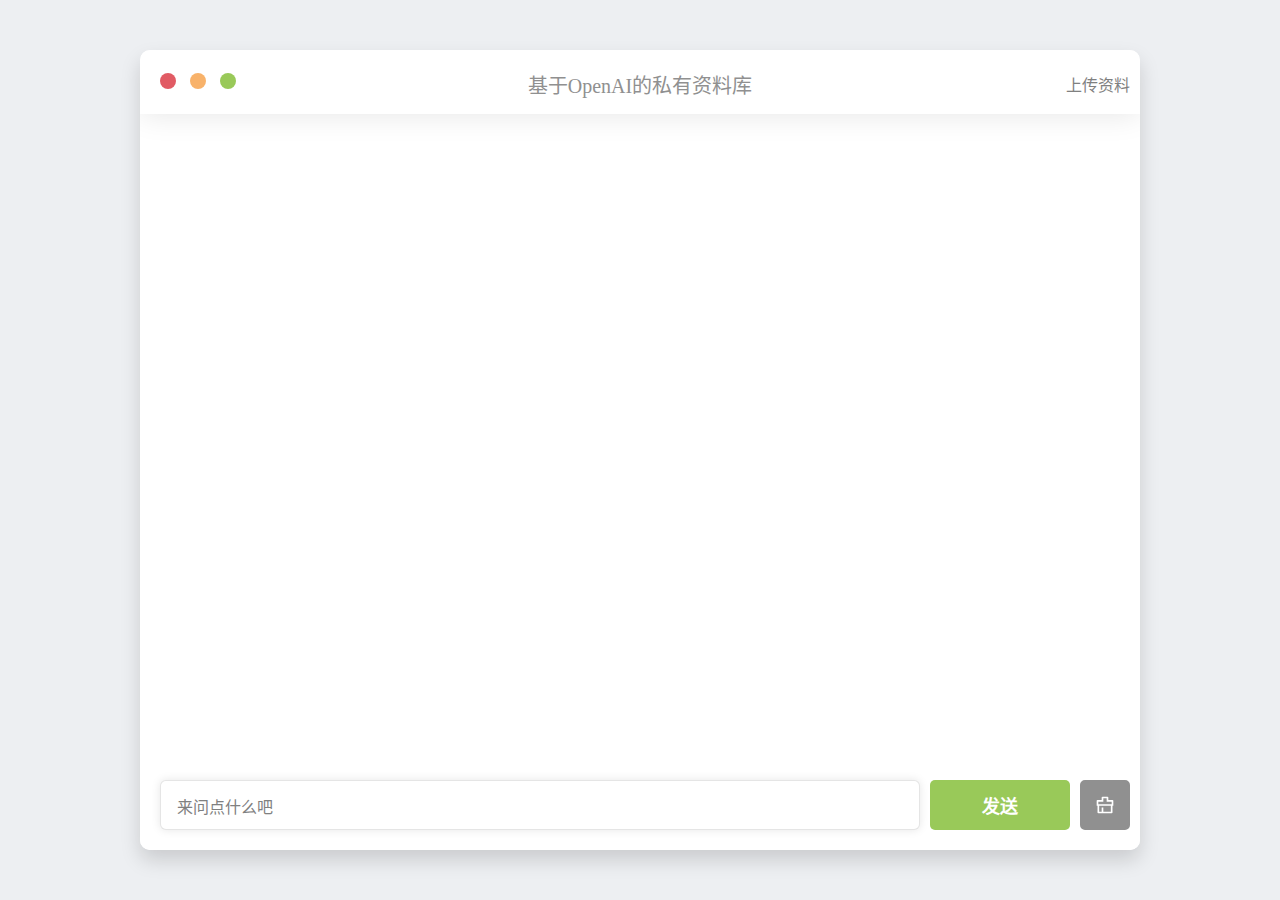
==== templates/index.html @ 86a2e0ac "update server.py" ====
<!DOCTYPE html>
<html lang="zh-CN">

<meta name="viewport" content="width=device-width,initial-scale=1" />
<meta name="description" content="基于OpenAI的私有资料库" />

<head>
    <meta charset="UTF-8">
    <title>ChatGPT</title>
    <style>
        * {
            box-sizing: border-box;
        }

        body {
            background-color: #edeff2;
        }

        .chat_window {
            position: absolute;
            width: calc(100% - 20px);
            max-width: 1000px;
            height: 800px;
            border-radius: 10px;
            background-color: #fff;
            left: 50%;
            top: 50%;
            transform: translateX(-50%) translateY(-50%);
            box-shadow: 0 10px 20px rgba(0, 0, 0, 0.15);
            overflow: hidden;
        }

        .top_menu {
            background-color: #fff;
            width: 100%;
            padding: 20px 0 15px;
            box-shadow: 0 1px 30px rgba(0, 0, 0, 0.1);
        }

        .top_menu .buttons {
            margin: 3px 0 0 20px;
            position: absolute;
        }

        .top_menu .buttons .button {
            width: 16px;
            height: 16px;
            border-radius: 50%;
            display: inline-block;
            margin-right: 10px;
            position: relative;
        }

        .top_menu .buttons .button.close {
            background-color: #e15b64;
        }

        .top_menu .buttons .button.minimize {
            background-color: #f8b26a;
        }

        .top_menu .buttons .button.maximize {
            background-color: #99c959;
        }

        .top_menu .title {
            text-align: center;
            color: #909090;
            font-size: 20px;
        }

        .messages {
            position: relative;
            list-style: none;
            padding: 0;
            margin: 0;
            height: 647px;
            overflow-x: hidden;
            overflow-y: auto;
        }

        .messages::-webkit-scrollbar {
            width: 10px;
            height: 10px;
        }

        .messages::-webkit-scrollbar-track {
            background-clip: padding-box;
            background: transparent;
            border: solid transparent;
            border-width: 1px;
        }

        .messages::-webkit-scrollbar-corner {
            background-color: transparent;
        }

        .messages::-webkit-scrollbar-thumb {
            background-color: rgba(0, 0, 0, 0.1);
            background-clip: padding-box;
            border: solid transparent;
            border-radius: 10px;
        }

        .messages::-webkit-scrollbar-thumb:hover {
            background-color: rgba(0, 0, 0, 0.4);
        }

        .messages .message {
            clear: both;
            overflow: hidden;
            margin-bottom: 20px;
            transition: all 0.5s linear;
            opacity: 0;
        }

        .messages .message.left .avatar {
            background-color: #f5886e;
            float: left;
        }

        .messages .message.left .text_wrapper {
            background-color: #ffe6cb;
            margin-left: 20px;
        }

        .messages .message.left .text_wrapper::after,
        .messages .message.left .text_wrapper::before {
            right: 100%;
            border-right-color: #ffe6cb;
        }

        .messages .message.left .text {
            color: #c48843;
        }

        .messages .message.right .avatar {
            background-color: #fdbf68;
            float: right;
        }

        .messages .message.right .text_wrapper {
            background-color: #c7eafc;
            margin-right: 20px;
            float: right;
        }

        .messages .message.right .text_wrapper::after,
        .messages .message.right .text_wrapper::before {
            left: 100%;
            border-left-color: #c7eafc;
        }

        .messages .message.right .text {
            color: #45829b;
        }

        .messages .message.appeared {
            opacity: 1;
        }

        .messages .message .avatar {
            width: 60px;
            height: 60px;
            border-radius: 50%;
            display: inline-block;
        }

        .messages .message .text_wrapper {
            display: inline-block;
            padding: 20px;
            border-radius: 6px;
            width: calc(100% - 85px);
            min-width: 100px;
            position: relative;
        }

        .messages .message .text_wrapper::after,
        .messages .message .text_wrapper:before {
            top: 18px;
            border: solid transparent;
            content: " ";
            height: 0;
            width: 0;
            position: absolute;
            pointer-events: none;
        }

        .messages .message .text_wrapper::after {
            border-width: 13px;
            margin-top: 0px;
        }

        .messages .message .text_wrapper::before {
            border-width: 15px;
            margin-top: -2px;
        }

        .messages {
            font-size: 16px;
            color: #343541;
        }

        #chatlog>div {
            padding-top: 25px;
            padding-left: 25px;
            padding-right: 25px;
        }

        #chatlog .response {
            background: #f7f7f8;
        }

        #chatlog .response>pre {
            overflow-x: auto;
            padding: 10px;
            position: relative;
            background: rgba(180, 180, 180, 0.1);
        }

        .m-mdic-copy-wrapper {
            position: absolute;
            top: 5px;
            right: 16px;
        }

        .m-mdic-copy-wrapper span.u-mdic-copy-code_lang {
            position: absolute;
            top: 3px;
            right: calc(100% + 4px);
            font-family: system-ui;
            font-size: 12px;
            line-height: 18px;
            color: #555;
            opacity: 0.3;
        }

        .m-mdic-copy-wrapper div.u-mdic-copy-notify {
            position: absolute;
            top: 0;
            right: 0;
            padding: 3px 6px;
            border: 0;
            border-radius: 3px;
            background: none;
            font-family: system-ui;
            font-size: 12px;
            line-height: 18px;
            color: #555;
            opacity: 0.3;
            outline: none;
            opacity: 1;
            right: 100%;
            padding-right: 4px;
        }

        .m-mdic-copy-wrapper button.u-mdic-copy-btn {
            position: relative;
            top: 0;
            right: 0;
            padding: 3px 6px;
            border: 0;
            border-radius: 3px;
            background: none;
            font-family: system-ui;
            font-size: 12px;
            line-height: 18px;
            color: #555;
            opacity: 0.3;
            outline: none;
            cursor: pointer;
            transition: opacity 0.2s;
        }

        .m-mdic-copy-wrapper button.u-mdic-copy-btn:hover {
            opacity: 1;
        }

        #chatlog .response>pre::-webkit-scrollbar {
            width: 10px;
            height: 10px;
        }

        #chatlog .response>pre::-webkit-scrollbar-track {
            background-clip: padding-box;
            background: transparent;
            border: solid transparent;
            border-width: 1px;
        }

        #chatlog .response>pre::-webkit-scrollbar-corner {
            background-color: transparent;
        }

        #chatlog .response>pre::-webkit-scrollbar-thumb {
            background-color: rgba(0, 0, 0, 0.1);
            background-clip: padding-box;
            border: solid transparent;
            border-radius: 10px;
        }

        #chatlog .response>pre::-webkit-scrollbar-thumb:hover {
            background-color: rgba(0, 0, 0, 0.4);
        }

        .bottom_wrapper {
            position: relative;
            width: 100%;
            background-color: #fff;
            padding: 20px 20px;
            position: absolute;
            bottom: 0;
        }

        .bottom_wrapper .message_input_wrapper {
            display: flex;
            border: none;
            width: calc(100% - 200px);
            position: relative;
            text-align: left;
        }

        .bottom_wrapper .message_input_wrapper .message_input_text {
            border-radius: 6px;
            border: 1px solid #d9d9e3;
            border-color: rgba(0, 0, 0, .1);
            box-shadow: rgba(0, 0, 0, 0) 0px 0px 0px 0px, rgba(0, 0, 0, 0) 0px 0px 0px 0px, rgba(0, 0, 0, 0.1) 0px 0px 10px 0px;
            font-family: -apple-system, BlinkMacSystemFont, "Segoe UI", "Noto Sans", Helvetica, Arial, sans-serif, "Apple Color Emoji", "Segoe UI Emoji" !important;
            outline: none;
            resize: none;
            box-sizing: border-box;
            height: 50px;
            font-size: 16px;
            overflow-y: hidden;
            max-height: 200px;
            padding: 13px 0 16px 16px;
            width: 100%;
        }

        .bottom_wrapper .message_input_wrapper .message_input_text::placeholder {
            color: gray;
        }

        .bottom_wrapper .send_message {
            font-family: -apple-system, BlinkMacSystemFont, "Segoe UI", "Noto Sans", Helvetica, Arial, sans-serif, "Apple Color Emoji", "Segoe UI Emoji" !important;
            width: 140px;
            height: 50px;
            font-size: 18px;
            font-weight: bold;
            border-radius: 5px;
            background-color: #99c959;
            border: none;
            padding: 0;
            color: #fff;
            cursor: pointer;
            transition: all 0.2s linear;
            text-align: center;
            float: right;
            position: absolute;
            right: 70px;
            bottom: 20px;
        }

        .bottom_wrapper .send_message:hover {
            background-color: #90c050;
        }

        .bottom_wrapper .send_message .text {
            font-size: 18px;
            font-weight: 300;
            display: inline-block;
            line-height: 48px;
        }

        .message_template {
            display: none;
        }

        .upload {
            position: absolute;
            right: 10px;
            top: 22px;
            color: gray;
        }

/*
        #continueConv {
            position: absolute;
            right: 10px;
            top: 22px;
            color: gray;
        }

        #continueConv select {
            outline: none;
            border-color: gray;
        }
*/

        #clearConv {
            position: absolute;
            right: 10px;
            bottom: 20px;
            font-family: -apple-system, BlinkMacSystemFont, "Segoe UI", "Noto Sans", Helvetica, Arial, sans-serif, "Apple Color Emoji", "Segoe UI Emoji" !important;
            width: 50px;
            height: 50px;
            font-size: 16px;
            /* font-weight: bold; */
            display: inline-block;
            border-radius: 5px;
            background-color: #909090;
            border: 2px solid #909090;
            color: #fff;
            cursor: pointer;
            transition: all 0.2s linear;
            text-align: center;
        }

        #clearConv:hover {
            background-color: gray;
            border: 2px solid gray;
        }

        .loaded>span {
            display: inline-block;
        }

        .loaded>svg {
            display: none;
        }

        .loading {
            background: #f7f7f8 !important;
        }

        .loading>span {
            display: none;
        }

        .loading>svg {
            display: block;
        }

        .switch-slide {
            display: inline-block;
            vertical-align: middle;
        }

        .switch-slide-label {
            display: block;
            width: 38px;
            height: 18px;
            background: #909090;
            border-radius: 30px;
            cursor: pointer;
            position: relative;
            -webkit-transition: 0.3s ease;
            transition: 0.3s ease;
        }

        .switch-slide-label:after {
            content: '';
            display: block;
            width: 16px;
            height: 16px;
            border-radius: 100%;
            background: #fff;
            box-shadow: 0 1px 1px rgba(0, 0, 0, .1);
            position: absolute;
            left: 1px;
            top: 1px;
            -webkit-transform: translateZ(0);
            transform: translateZ(0);
            -webkit-transition: 0.3s ease;
            transition: 0.3s ease;
        }

        .switch-slide input:checked+label {
            background: #99c959;
            transition: 0.3s ease;
        }

        .switch-slide input:checked+label:after {
            left: 21px;
        }
    </style>
</head>

<body>
    <div>
        <div class="chat_window">
            <div class="top_menu">
                <div class="buttons">
                    <div class="button close"></div>
                    <div class="button minimize"></div>
                    <div class="button maximize"></div>
                </div>
                <div class="title">基于OpenAI的私有资料库</div>
                <div class="upload">
                    <label for="fileInput"> 上传资料</label>
                    <input type="file" id="fileInput" style="display:none;">

                </div>
                <div id="continueConv"  style="display:none;">
                    <span>连续对话</span>
                    <label class="switch-slide">
                        <input type="checkbox" id="isCont" checked hidden />
                        <label for="isCont" class="switch-slide-label"></label>
                    </label>
                </div>

            </div>
            <ul class="messages">
                <div style="text-align: left;">
                    <pre style="white-space: pre-wrap; word-wrap:break-word" id="chatlog"></pre>
                </div>
            </ul>
            <div class="bottom_wrapper clearfix">
                <div class="message_input_wrapper">
                    <textarea class="message_input_text" spellcheck="false" placeholder="来问点什么吧"
                        id="chatinput"></textarea>
                </div>
                <button class="send_message loaded" id="sendbutton">
                    <span>发送</span>
                    <svg xmlns="http://www.w3.org/2000/svg" xmlns:xlink="http://www.w3.org/1999/xlink"
                        style="margin: 0 auto;height: 50px;" viewBox="0 0 200 100" preserveAspectRatio="xMidYMid">
                        <g transform="translate(50 50)">
                            <circle cx="0" cy="0" r="15" fill="#e15b64">
                                <animateTransform attributeName="transform" type="scale" begin="-0.3333333333333333s"
                                    calcMode="spline" keySplines="0.3 0 0.7 1;0.3 0 0.7 1" values="0;1;0"
                                    keyTimes="0;0.5;1" dur="1s" repeatCount="indefinite"></animateTransform>
                            </circle>
                        </g>
                        <g transform="translate(100 50)">
                            <circle cx="0" cy="0" r="15" fill="#f8b26a">
                                <animateTransform attributeName="transform" type="scale" begin="-0.16666666666666666s"
                                    calcMode="spline" keySplines="0.3 0 0.7 1;0.3 0 0.7 1" values="0;1;0"
                                    keyTimes="0;0.5;1" dur="1s" repeatCount="indefinite"></animateTransform>
                            </circle>
                        </g>
                        <g transform="translate(150 50)">
                            <circle cx="0" cy="0" r="15" fill="#99c959">
                                <animateTransform attributeName="transform" type="scale" begin="0s" calcMode="spline"
                                    keySplines="0.3 0 0.7 1;0.3 0 0.7 1" values="0;1;0" keyTimes="0;0.5;1" dur="1s"
                                    repeatCount="indefinite"></animateTransform>
                            </circle>
                        </g>
                    </svg>
                </button>
                <button id="clearConv"><svg data-hk="s00-2-1-0" xmlns="http://www.w3.org/2000/svg"
                        style="margin:0 auto;display:block" width="20px" height="20px" viewBox="0 0 24 24">
                        <path fill="currentColor"
                            d="M8 20v-5h2v5h9v-7H5v7h3zm-4-9h16V8h-6V4h-4v4H4v3zM3 21v-8H2V7a1 1 0 0 1 1-1h5V3a1 1 0 0 1 1-1h6a1 1 0 0 1 1 1v3h5a1 1 0 0 1 1 1v6h-1v8a1 1 0 0 1-1 1H4a1 1 0 0 1-1-1z">
                        </path>
                    </svg></button>
            </div>
        </div>
    </div>
    <link href="http://cdn.staticfile.org/github-markdown-css/5.2.0/github-markdown-light.min.css" rel="stylesheet">
    <link href="http://cdn.staticfile.org/highlight.js/11.7.0/styles/github.min.css" rel="stylesheet">
    <script src="http://cdn.staticfile.org/markdown-it/13.0.1/markdown-it.min.js"></script>
    <script src="http://cdn.staticfile.org/highlight.js/11.7.0/highlight.min.js"></script>
    <link rel="stylesheet" href="http://cdn.staticfile.org/KaTeX/0.16.4/katex.min.css">
    <script src="http://cdn.staticfile.org/KaTeX/0.16.4/katex.min.js"></script>
    <link rel="stylesheet" href="http://npm.elemecdn.com/markdown-it-texmath@1.0.0/css/texmath.css">
    <script src="http://npm.elemecdn.com/markdown-it-texmath@1.0.0/texmath.js"></script>
    <script>
        const API_URL = "/v1/chat/completions";
        const messagsEle = document.getElementsByClassName("messages")[0];
        const chatlog = document.getElementById("chatlog");
        const contEle = document.getElementById("isCont");
        const sendBtnEle = document.getElementById("sendbutton");
        const textarea = document.getElementById("chatinput");
        const uploadBtnEle = document.getElementById("fileInput");
        textarea.focus();
        let data = [];
        let loading = false;
        let isCont = contEle.checked;
        contEle.onchange = () => {
            isCont = contEle.checked;
        }
        const md = markdownit({
            highlight: function (str, lang) { // markdown高亮
                try {
                    return hljs.highlightAuto(str).value;
                } catch (__) { }

                return ""; // use external default escaping
            }
        });
        md.use(texmath, { // markdown katex公式
            engine: katex,
            delimiters: 'dollars',
            katexOptions: {macros: {"\\RR": "\\mathbb{R}"}}
        });
        const x = {
            getCodeLang(str = '') {
                const res = str.match(/ class="language-(.*?)"/);
                return (res && res[1]) || '';
            },
            getFragment(str = '') {
                return str ? `<span class="u-mdic-copy-code_lang">${str}</span>` : '';
            },
        };
        const strEncode = (str = '') => {
            if (!str || str.length === 0) {
                return '';
            }
            return str
                .replace(/</g, '&lt;')
                .replace(/>/g, '&gt;')
                .replace(/'/g, '\'')
                .replace(/"/g, '&quot;');
        };
        const getCodeLangFragment = (oriStr = '') => {
            return x.getFragment(x.getCodeLang(oriStr));
        };
        const copyClickCode = (ele) => {
            const input = document.createElement('textarea');
            input.value = ele.dataset.mdicContent;
            const nDom = ele.previousElementSibling;
            const nDelay = ele.dataset.mdicNotifyDelay;
            const cDom = nDom.previousElementSibling;
            document.body.appendChild(input);
            input.select();
            input.setSelectionRange(0, 9999);
            document.execCommand('copy');
            document.body.removeChild(input);
            if (nDom.style.display === 'none') {
                nDom.style.display = 'block';
                cDom && (cDom.style.display = 'none');
                setTimeout(() => {
                    nDom.style.display = 'none';
                    cDom && (cDom.style.display = 'block');
                }, nDelay);
            }
        };
        const enhanceCode = (render, options = {}) => (...args) => {
            /* args = [tokens, idx, options, env, slf] */
            const {
                btnText = '复制代码', // button text
                successText = '复制成功', // copy-success text
                successTextDelay = 2000, // successText show time [ms]
                showCodeLanguage = true, // false | show code language
            } = options;
            const [tokens = {}, idx = 0] = args;
            const cont = strEncode(tokens[idx].content || '');
            const originResult = render.apply(this, args);
            const langFrag = showCodeLanguage ? getCodeLangFragment(originResult) : '';
            const tpls = [
                '<div class="m-mdic-copy-wrapper">',
                `${langFrag}`,
                `<div class="u-mdic-copy-notify" style="display:none;">${successText}</div>`,
                '<button ',
                'class="u-mdic-copy-btn j-mdic-copy-btn" ',
                `data-mdic-content="${cont}" `,
                `data-mdic-notify-delay="${successTextDelay}" `,
                `onclick="copyClickCode(this)">${btnText}</button>`,
                '</div>',
            ];
            const LAST_TAG = '</pre>';
            const newResult = originResult.replace(LAST_TAG, `${tpls.join('')}${LAST_TAG}`);
            return newResult;
        };

        const codeBlockRender = md.renderer.rules.code_block;
        const fenceRender = md.renderer.rules.fence;
        md.renderer.rules.code_block = enhanceCode(codeBlockRender);
        md.renderer.rules.fence = enhanceCode(fenceRender);

        md.renderer.rules.image = function (tokens, idx, options, env, slf) {
            var token = tokens[idx];
            token.attrs[token.attrIndex("alt")][1] = slf.renderInlineAsText(token.children, options, env);
            token.attrSet("onload", "messagsEle.scrollTo(0, messagsEle.scrollHeight);this.removeAttribute('onload')");
            return slf.renderToken(tokens, idx, options)
        }
        document.getElementById("clearConv").onclick = () => {
            if (!loading) {
                data = [];
                chatlog.innerHTML = "";
            }
        }
        const endAction = () => {
            loading = false;
            sendBtnEle.disabled = false;
            sendBtnEle.classList.remove("loading");
            sendBtnEle.classList.add("loaded");
        }
        let currentResEle;
        let progressData = "";
        let lastStr = "";


        //向服务器发送请求
        const sendPrompt = async (prompt) => {
            const xhr = new XMLHttpRequest();
            xhr.open('POST', API_URL,true);
            var data = new FormData();
            data.append("prompt",prompt);
            xhr.onreadystatechange = function () {
              if (xhr.readyState === 4 && xhr.status === 200) {
                console.log(xhr.responseText);
                currentResEle = document.createElement("div");
                currentResEle.className = "response markdown-body";
                currentResEle.innerHTML = md.render(xhr.responseText);
                chatlog.appendChild(currentResEle);
                messagsEle.scrollTo(0, messagsEle.scrollHeight);
                endAction();
              } else {
                console.log('请求失败');
              }
            };
            xhr.send(data);

        }
        const generateText = (message) => {
            loading = true;
            sendBtnEle.disabled = true;
            sendBtnEle.classList.remove("loaded");
            sendBtnEle.classList.add("loading");

            //data.push({role: "user", content: message.trim()});
            let request = document.createElement("div");
            request.className = "markdown-body";
            request.innerHTML = md.render(message);
            chatlog.appendChild(request);
            messagsEle.scrollTo(0, messagsEle.scrollHeight);
            sendPrompt(message);
            if (!isCont) {
                data = [];
            }
        };
        textarea.onkeydown = (event) => {
            if (event.keyCode === 13) {
                if (!event.shiftKey) {
                    event.preventDefault();
                    genFunc();
                }
            }
        }
        textarea.oninput = (e) => {
            textarea.style.height = "50px";
            textarea.style.height = e.target.scrollHeight + "px";
        };
        const genFunc = function () {
            let message = textarea.value;
            if (message.length < 1) {
                return;
            } else {
                if (loading === true) {
                    return;
                }
                textarea.value = "";
                textarea.style.height = "50px";
                generateText(message);
            }
        }

        //上传资料
        const upload = function(){
            const fileInput = document.getElementById('fileInput');
            const file = fileInput.files[0];
            if (!file) {
                alert('请选择文件');
                return;
            }
            //loading
            loading = true;
            sendBtnEle.disabled = true;
            sendBtnEle.classList.remove("loaded");
            sendBtnEle.classList.add("loading");

            const xhr = new XMLHttpRequest();
            xhr.open('POST', '/upload', true);
            xhr.setRequestHeader('cache', false);
            xhr.onreadystatechange = function() {
                if (xhr.readyState === 4) {
                    if (xhr.status === 200) {
                        alert("文件上传成功");
                        var msg = "文件摘要："+xhr.responseText;
                        currentResEle = document.createElement("div");
                        currentResEle.className = "response markdown-body";
                        currentResEle.innerHTML = md.render(msg);
                        chatlog.appendChild(currentResEle);
                        messagsEle.scrollTo(0, messagsEle.scrollHeight);
                        endAction();
                    } else {
                        alert('文件上传失败');
                    }
                }
            };
            const formData = new FormData();
            formData.append('file', file);
            xhr.send(formData);
        }
        //发送按钮点击事件
        sendBtnEle.onclick = genFunc;
        //上传资料按钮事件
        uploadBtnEle.onchange = upload;
    </script>
</body>

</html>
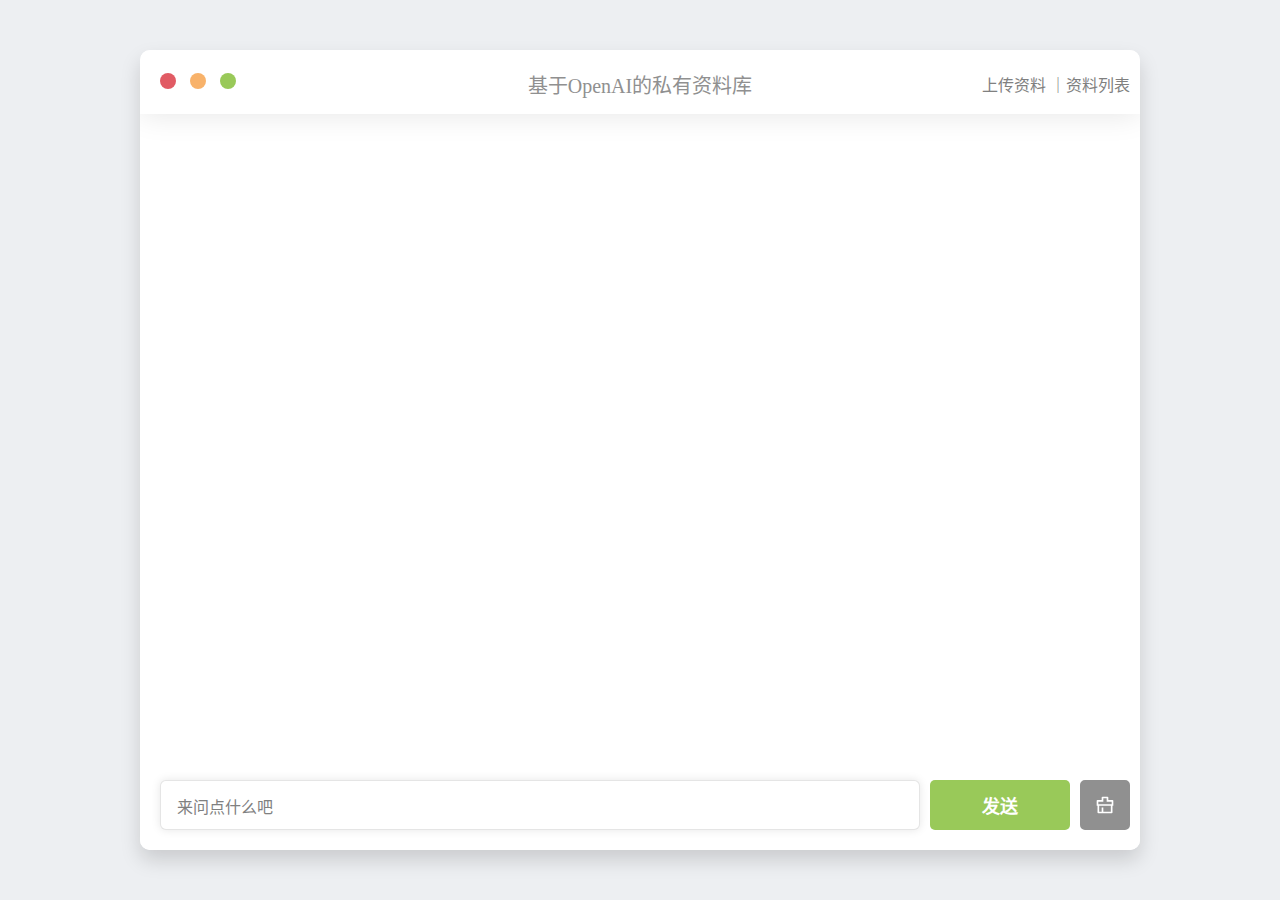
==== commit 8052e965: "优化首页" ====
--- a/templates/index.html
+++ b/templates/index.html
@@ -500,6 +500,7 @@
                     <label for="fileInput"> 上传资料</label>
                     <input type="file" id="fileInput" style="display:none;">
 
+                    <label onclick="gotoAdmin()">｜资料列表</label>
                 </div>
                 <div id="continueConv"  style="display:none;">
                     <span>连续对话</span>
@@ -565,7 +566,7 @@
     <link rel="stylesheet" href="http://npm.elemecdn.com/markdown-it-texmath@1.0.0/css/texmath.css">
     <script src="http://npm.elemecdn.com/markdown-it-texmath@1.0.0/texmath.js"></script>
     <script>
-        const API_URL = "/v1/chat/completions";
+        const API_URL = "/completions";
         const messagsEle = document.getElementsByClassName("messages")[0];
         const chatlog = document.getElementById("chatlog");
         const contEle = document.getElementById("isCont");
@@ -692,11 +693,11 @@
 
 
         //向服务器发送请求
-        const sendPrompt = async (prompt) => {
+        const sendPrompt = async (question) => {
             const xhr = new XMLHttpRequest();
             xhr.open('POST', API_URL,true);
             var data = new FormData();
-            data.append("prompt",prompt);
+            data.append("question",question);
             xhr.onreadystatechange = function () {
               if (xhr.readyState === 4 && xhr.status === 200) {
                 console.log(xhr.responseText);
@@ -764,7 +765,11 @@
                 alert('请选择文件');
                 return;
             }
-            //loading
+            if (file.size > 10 * 1024 * 1024) {
+                alert('文件大小不能超过10M');
+                return;
+            }
+
             loading = true;
             sendBtnEle.disabled = true;
             sendBtnEle.classList.remove("loaded");
@@ -776,22 +781,31 @@
             xhr.onreadystatechange = function() {
                 if (xhr.readyState === 4) {
                     if (xhr.status === 200) {
-                        alert("文件上传成功");
-                        var msg = "文件摘要："+xhr.responseText;
-                        currentResEle = document.createElement("div");
-                        currentResEle.className = "response markdown-body";
-                        currentResEle.innerHTML = md.render(msg);
-                        chatlog.appendChild(currentResEle);
-                        messagsEle.scrollTo(0, messagsEle.scrollHeight);
-                        endAction();
+                        var res = JSON.parse(xhr.responseText);
+                        if(res.success == 1){
+                            var msg = "文件摘要："+res.summary;
+                            currentResEle = document.createElement("div");
+                            currentResEle.className = "response markdown-body";
+                            currentResEle.innerHTML = md.render(msg);
+                            chatlog.appendChild(currentResEle);
+                            messagsEle.scrollTo(0, messagsEle.scrollHeight);
+                            alert("文件上传成功");
+                        }else{
+                            alert(res.message)
+                        }
                     } else {
                         alert('文件上传失败');
                     }
+                    endAction();
                 }
             };
             const formData = new FormData();
             formData.append('file', file);
             xhr.send(formData);
+        }
+
+        function gotoAdmin(){
+            window.location.href="/admin";
         }
         //发送按钮点击事件
         sendBtnEle.onclick = genFunc;
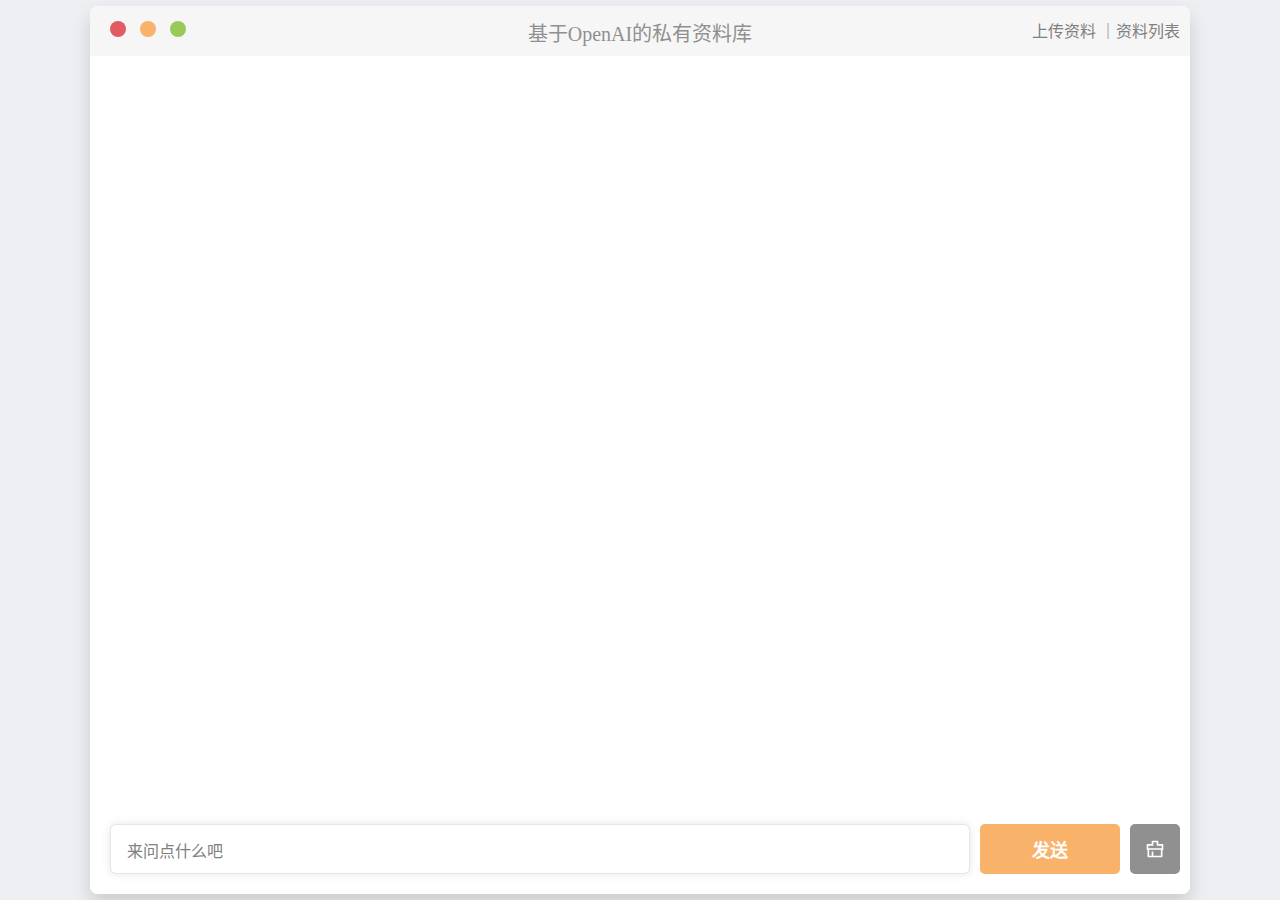
==== commit dbfbacc6: "add api" ====
--- a/templates/index.html
+++ b/templates/index.html
@@ -6,7 +6,7 @@
 
 <head>
     <meta charset="UTF-8">
-    <title>ChatGPT</title>
+    <title>Chat-MyLib</title>
     <style>
         * {
             box-sizing: border-box;
@@ -14,27 +14,42 @@
 
         body {
             background-color: #edeff2;
+            width: 100vw;
+            height: 100vh;
+            margin: 0;
         }
 
         .chat_window {
             position: absolute;
-            width: calc(100% - 20px);
-            max-width: 1000px;
-            height: 800px;
-            border-radius: 10px;
+            width: 100%;
+            max-width: 1100px;
+            height: 100%;
+            max-height: 888px;
+            border-radius: 8px;
             background-color: #fff;
             left: 50%;
             top: 50%;
-            transform: translateX(-50%) translateY(-50%);
+            overflow: hidden;
+            transform: translate(-50%, -50%);
             box-shadow: 0 10px 20px rgba(0, 0, 0, 0.15);
-            overflow: hidden;
         }
 
         .top_menu {
-            background-color: #fff;
+            background-color: #f6f6f6;
             width: 100%;
-            padding: 20px 0 15px;
-            box-shadow: 0 1px 30px rgba(0, 0, 0, 0.1);
+            height: 50px;
+            padding: 12px 0;
+        }
+
+        .top_menu .toggler {
+            position: absolute;
+            left: 15px;
+            top: 5px;
+            width: 40px;
+            height: 40px;
+            padding: 5px 7px;
+            border-radius: 4px;
+            cursor: pointer;
         }
 
         .top_menu .buttons {
@@ -348,7 +363,7 @@
             font-size: 18px;
             font-weight: bold;
             border-radius: 5px;
-            background-color: #99c959;
+            background-color: #f8b26a;
             border: none;
             padding: 0;
             color: #fff;
@@ -362,7 +377,7 @@
         }
 
         .bottom_wrapper .send_message:hover {
-            background-color: #90c050;
+            background-color: #f8b26a;
         }
 
         .bottom_wrapper .send_message .text {
@@ -376,26 +391,13 @@
             display: none;
         }
 
-        .upload {
+        #upload {
             position: absolute;
             right: 10px;
-            top: 22px;
+            top: 12px;
             color: gray;
         }
 
-/*
-        #continueConv {
-            position: absolute;
-            right: 10px;
-            top: 22px;
-            color: gray;
-        }
-
-        #continueConv select {
-            outline: none;
-            border-color: gray;
-        }
-*/
 
         #clearConv {
             position: absolute;
@@ -440,53 +442,48 @@
         .loading>svg {
             display: block;
         }
-
-        .switch-slide {
-            display: inline-block;
-            vertical-align: middle;
-        }
-
-        .switch-slide-label {
-            display: block;
-            width: 38px;
-            height: 18px;
-            background: #909090;
-            border-radius: 30px;
-            cursor: pointer;
-            position: relative;
-            -webkit-transition: 0.3s ease;
-            transition: 0.3s ease;
-        }
-
-        .switch-slide-label:after {
-            content: '';
-            display: block;
-            width: 16px;
-            height: 16px;
+    </style>
+    <style>
+        #loading {
+            display: none;
+            position: fixed;
+            top: 50%;
+            left: 50%;
+            transform: translate(-50%, -50%);
+            z-index: 9999;
+        }
+        #loading .spinner {
+            width: 40px;
+            height: 40px;
+            margin: 0 auto;
             border-radius: 100%;
-            background: #fff;
-            box-shadow: 0 1px 1px rgba(0, 0, 0, .1);
-            position: absolute;
-            left: 1px;
-            top: 1px;
-            -webkit-transform: translateZ(0);
-            transform: translateZ(0);
-            -webkit-transition: 0.3s ease;
-            transition: 0.3s ease;
-        }
-
-        .switch-slide input:checked+label {
-            background: #99c959;
-            transition: 0.3s ease;
-        }
-
-        .switch-slide input:checked+label:after {
-            left: 21px;
+            border: 3px solid transparent;
+            border-top-color: #fff;
+            animation: spin .75s linear infinite;
+        }
+        @keyframes spin {
+            to {
+                transform: rotate(360deg);
+            }
+        }
+        #overlay {
+            display: none;
+            position: fixed;
+            top: 0;
+            left: 0;
+            width: 100%;
+            height: 100%;
+            background-color: rgba(0, 0, 0, 0.5);
+            z-index: 9998;
         }
     </style>
 </head>
 
 <body>
+    <div id="overlay"></div>
+    <div id="loading">
+        <div class="spinner"></div>
+    </div>
     <div>
         <div class="chat_window">
             <div class="top_menu">
@@ -496,20 +493,11 @@
                     <div class="button maximize"></div>
                 </div>
                 <div class="title">基于OpenAI的私有资料库</div>
-                <div class="upload">
+                <div id="upload">
                     <label for="fileInput"> 上传资料</label>
                     <input type="file" id="fileInput" style="display:none;">
-
                     <label onclick="gotoAdmin()">｜资料列表</label>
                 </div>
-                <div id="continueConv"  style="display:none;">
-                    <span>连续对话</span>
-                    <label class="switch-slide">
-                        <input type="checkbox" id="isCont" checked hidden />
-                        <label for="isCont" class="switch-slide-label"></label>
-                    </label>
-                </div>
-
             </div>
             <ul class="messages">
                 <div style="text-align: left;">
@@ -565,21 +553,18 @@
     <script src="http://cdn.staticfile.org/KaTeX/0.16.4/katex.min.js"></script>
     <link rel="stylesheet" href="http://npm.elemecdn.com/markdown-it-texmath@1.0.0/css/texmath.css">
     <script src="http://npm.elemecdn.com/markdown-it-texmath@1.0.0/texmath.js"></script>
+<!--    <script src="https://cdn.bootcss.com/jquery/3.3.1/jquery.min.js"></script>-->
+<!--    <script src="https://cdn.bootcss.com/bootstrap/3.3.7/js/bootstrap.min.js"></script>-->
     <script>
         const API_URL = "/completions";
         const messagsEle = document.getElementsByClassName("messages")[0];
         const chatlog = document.getElementById("chatlog");
-        const contEle = document.getElementById("isCont");
         const sendBtnEle = document.getElementById("sendbutton");
         const textarea = document.getElementById("chatinput");
         const uploadBtnEle = document.getElementById("fileInput");
         textarea.focus();
         let data = [];
         let loading = false;
-        let isCont = contEle.checked;
-        contEle.onchange = () => {
-            isCont = contEle.checked;
-        }
         const md = markdownit({
             highlight: function (str, lang) { // markdown高亮
                 try {
@@ -693,25 +678,30 @@
 
 
         //向服务器发送请求
-        const sendPrompt = async (question) => {
+        const sendPrompt = async () => {
             const xhr = new XMLHttpRequest();
             xhr.open('POST', API_URL,true);
-            var data = new FormData();
-            data.append("question",question);
+            xhr.setRequestHeader('Content-Type', 'application/json');
             xhr.onreadystatechange = function () {
               if (xhr.readyState === 4 && xhr.status === 200) {
-                console.log(xhr.responseText);
-                currentResEle = document.createElement("div");
-                currentResEle.className = "response markdown-body";
-                currentResEle.innerHTML = md.render(xhr.responseText);
-                chatlog.appendChild(currentResEle);
-                messagsEle.scrollTo(0, messagsEle.scrollHeight);
+                var response = JSON.parse(xhr.responseText);
+                if(response.status=="success"){
+                    //将返回的答案存放到data里,以便下次一起发送
+                    data.push({role: "assistant", content: response.data.answer});
+                    currentResEle = document.createElement("div");
+                    currentResEle.className = "response markdown-body";
+                    currentResEle.innerHTML = md.render(response.data.answer);
+                    chatlog.appendChild(currentResEle);
+                    messagsEle.scrollTo(0, messagsEle.scrollHeight);
+                }else{
+                    alert(response.data.message)
+                }
                 endAction();
               } else {
                 console.log('请求失败');
               }
             };
-            xhr.send(data);
+            xhr.send(JSON.stringify(data));
 
         }
         const generateText = (message) => {
@@ -719,17 +709,14 @@
             sendBtnEle.disabled = true;
             sendBtnEle.classList.remove("loaded");
             sendBtnEle.classList.add("loading");
-
-            //data.push({role: "user", content: message.trim()});
+            //将发送数据存储到data
+            data.push({role: "user", content: message.trim()});
             let request = document.createElement("div");
             request.className = "markdown-body";
             request.innerHTML = md.render(message);
             chatlog.appendChild(request);
             messagsEle.scrollTo(0, messagsEle.scrollHeight);
-            sendPrompt(message);
-            if (!isCont) {
-                data = [];
-            }
+            sendPrompt();
         };
         textarea.onkeydown = (event) => {
             if (event.keyCode === 13) {
@@ -769,12 +756,7 @@
                 alert('文件大小不能超过10M');
                 return;
             }
-
-            loading = true;
-            sendBtnEle.disabled = true;
-            sendBtnEle.classList.remove("loaded");
-            sendBtnEle.classList.add("loading");
-
+            showSpinner();
             const xhr = new XMLHttpRequest();
             xhr.open('POST', '/upload', true);
             xhr.setRequestHeader('cache', false);
@@ -782,8 +764,8 @@
                 if (xhr.readyState === 4) {
                     if (xhr.status === 200) {
                         var res = JSON.parse(xhr.responseText);
-                        if(res.success == 1){
-                            var msg = "文件摘要："+res.summary;
+                        if(res.status == "success"){
+                            var msg = "文件摘要："+res.data.summary;
                             currentResEle = document.createElement("div");
                             currentResEle.className = "response markdown-body";
                             currentResEle.innerHTML = md.render(msg);
@@ -791,12 +773,12 @@
                             messagsEle.scrollTo(0, messagsEle.scrollHeight);
                             alert("文件上传成功");
                         }else{
-                            alert(res.message)
+                            alert(res.data.message)
                         }
                     } else {
                         alert('文件上传失败');
                     }
-                    endAction();
+                    stopSpinner();
                 }
             };
             const formData = new FormData();
@@ -812,6 +794,24 @@
         //上传资料按钮事件
         uploadBtnEle.onchange = upload;
     </script>
+    <script>
+        const showSpinner = function(){
+            var btn = document.getElementById("fileInput");
+            var loading = document.getElementById("loading");
+            var overlay = document.getElementById("overlay");
+            btn.disabled = true;
+            loading.style.display = "block";
+            overlay.style.display = "block";
+        }
+        const stopSpinner = function(){
+            var btn = document.getElementById("fileInput");
+            var loading = document.getElementById("loading");
+            var overlay = document.getElementById("overlay");
+            btn.disabled = false;
+            loading.style.display = "none";
+            overlay.style.display = "none";
+        }
+    </script>
 </body>
 
 </html>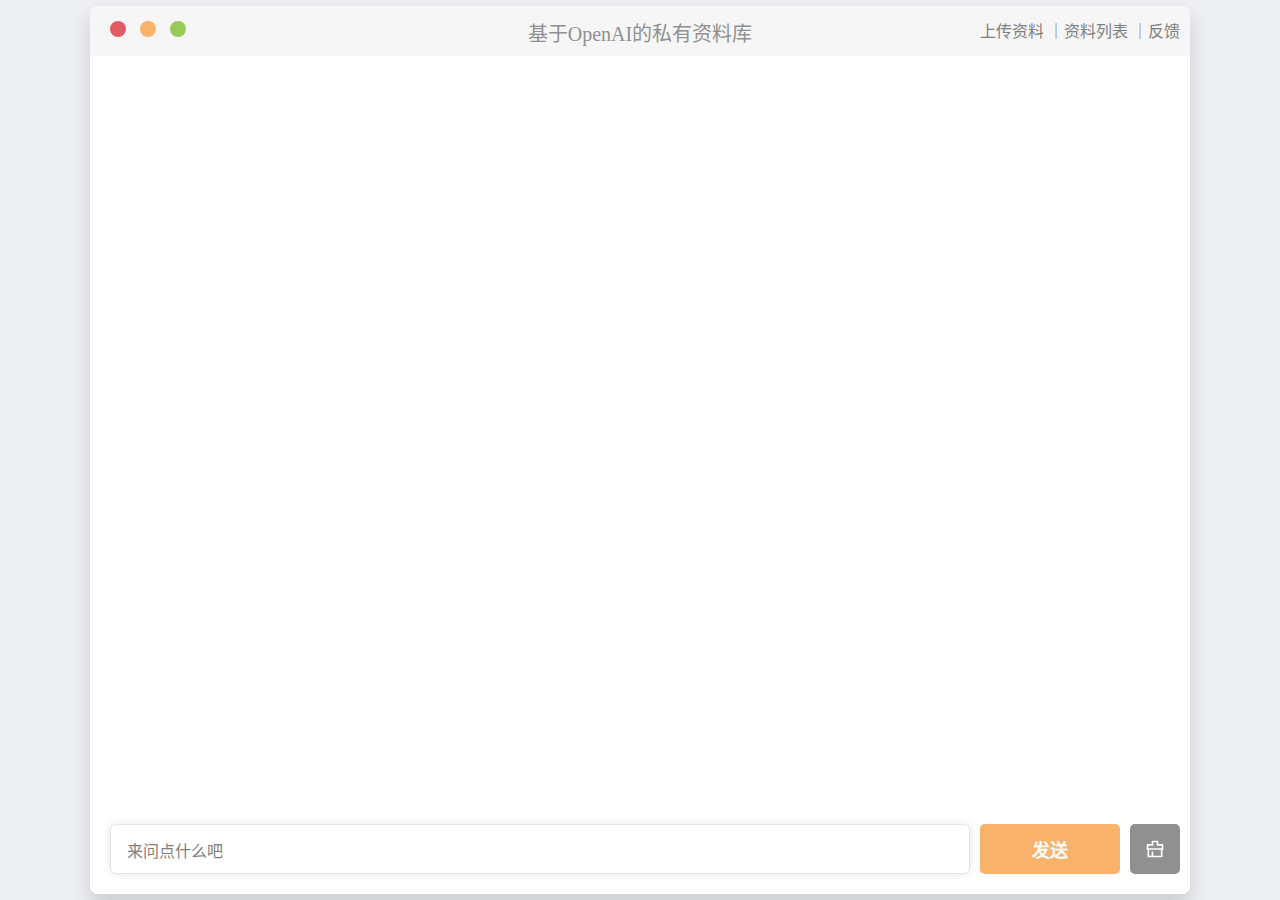
==== commit 179cc6ee: "add feedback menu" ====
--- a/templates/index.html
+++ b/templates/index.html
@@ -497,6 +497,7 @@
                     <label for="fileInput"> 上传资料</label>
                     <input type="file" id="fileInput" style="display:none;">
                     <label onclick="gotoAdmin()">｜资料列表</label>
+                    <label onclick="feedback()">｜反馈</label>
                 </div>
             </div>
             <ul class="messages">
@@ -553,8 +554,6 @@
     <script src="http://cdn.staticfile.org/KaTeX/0.16.4/katex.min.js"></script>
     <link rel="stylesheet" href="http://npm.elemecdn.com/markdown-it-texmath@1.0.0/css/texmath.css">
     <script src="http://npm.elemecdn.com/markdown-it-texmath@1.0.0/texmath.js"></script>
-<!--    <script src="https://cdn.bootcss.com/jquery/3.3.1/jquery.min.js"></script>-->
-<!--    <script src="https://cdn.bootcss.com/bootstrap/3.3.7/js/bootstrap.min.js"></script>-->
     <script>
         const API_URL = "/completions";
         const messagsEle = document.getElementsByClassName("messages")[0];
@@ -786,8 +785,11 @@
             xhr.send(formData);
         }
 
-        function gotoAdmin(){
-            window.location.href="/admin";
+        const gotoAdmin = function(){
+            window.open("/admin","_blank");
+        }
+        const feedback = function(){
+             window.open("https://support.qq.com/product/538086","_blank");
         }
         //发送按钮点击事件
         sendBtnEle.onclick = genFunc;
@@ -811,6 +813,8 @@
             loading.style.display = "none";
             overlay.style.display = "none";
         }
+
+
     </script>
 </body>
 
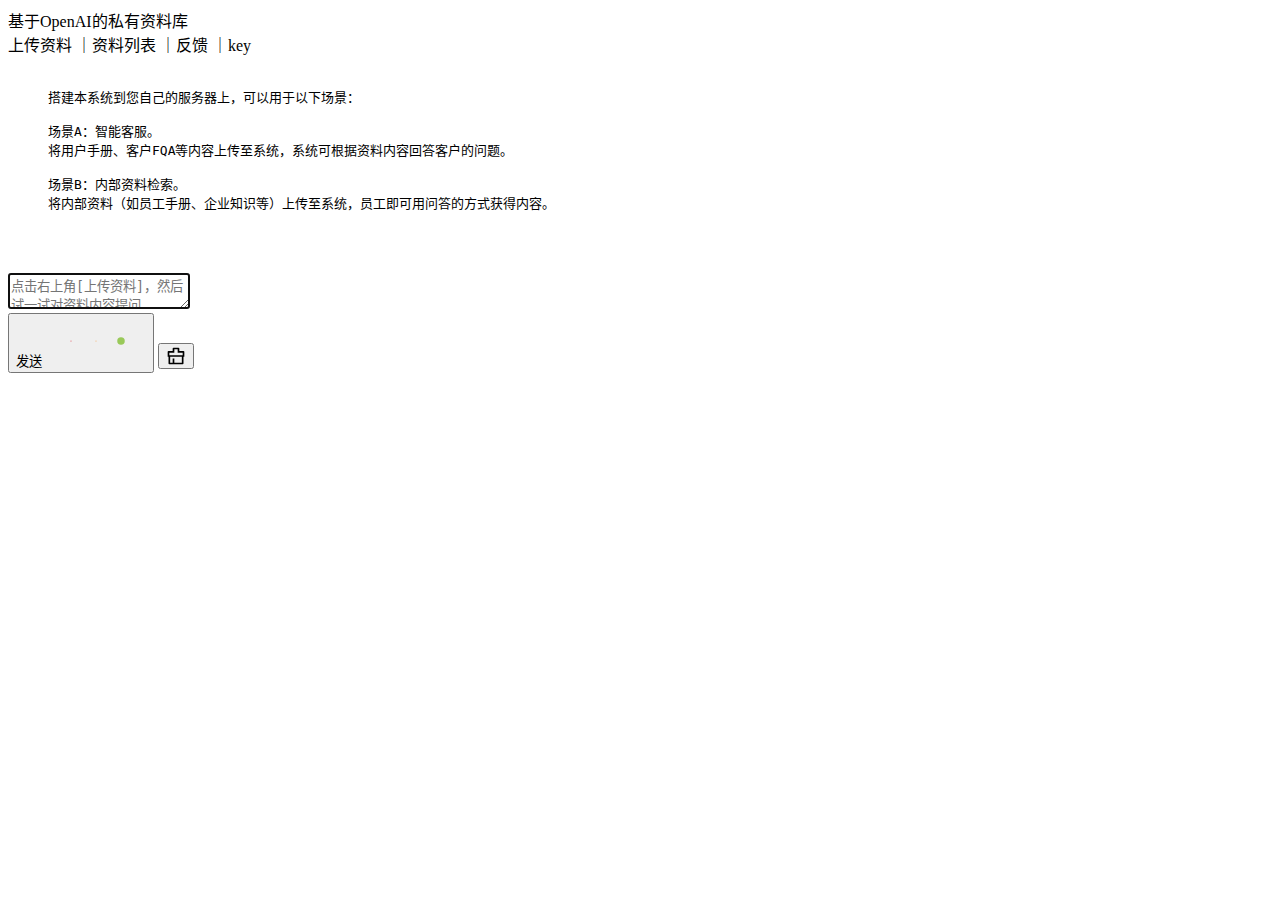
==== commit 2b3c387d: "support key setting on homepage" ====
--- a/templates/index.html
+++ b/templates/index.html
@@ -1,482 +1,12 @@
 <!DOCTYPE html>
 <html lang="zh-CN">
-
 <meta name="viewport" content="width=device-width,initial-scale=1" />
 <meta name="description" content="基于OpenAI的私有资料库" />
 
 <head>
     <meta charset="UTF-8">
     <title>Chat-MyLib</title>
-    <style>
-        * {
-            box-sizing: border-box;
-        }
-
-        body {
-            background-color: #edeff2;
-            width: 100vw;
-            height: 100vh;
-            margin: 0;
-        }
-
-        .chat_window {
-            position: absolute;
-            width: 100%;
-            max-width: 1100px;
-            height: 100%;
-            max-height: 888px;
-            border-radius: 8px;
-            background-color: #fff;
-            left: 50%;
-            top: 50%;
-            overflow: hidden;
-            transform: translate(-50%, -50%);
-            box-shadow: 0 10px 20px rgba(0, 0, 0, 0.15);
-        }
-
-        .top_menu {
-            background-color: #f6f6f6;
-            width: 100%;
-            height: 50px;
-            padding: 12px 0;
-        }
-
-        .top_menu .toggler {
-            position: absolute;
-            left: 15px;
-            top: 5px;
-            width: 40px;
-            height: 40px;
-            padding: 5px 7px;
-            border-radius: 4px;
-            cursor: pointer;
-        }
-
-        .top_menu .buttons {
-            margin: 3px 0 0 20px;
-            position: absolute;
-        }
-
-        .top_menu .buttons .button {
-            width: 16px;
-            height: 16px;
-            border-radius: 50%;
-            display: inline-block;
-            margin-right: 10px;
-            position: relative;
-        }
-
-        .top_menu .buttons .button.close {
-            background-color: #e15b64;
-        }
-
-        .top_menu .buttons .button.minimize {
-            background-color: #f8b26a;
-        }
-
-        .top_menu .buttons .button.maximize {
-            background-color: #99c959;
-        }
-
-        .top_menu .title {
-            text-align: center;
-            color: #909090;
-            font-size: 20px;
-        }
-
-        .messages {
-            position: relative;
-            list-style: none;
-            padding: 0;
-            margin: 0;
-            height: 647px;
-            overflow-x: hidden;
-            overflow-y: auto;
-        }
-
-        .messages::-webkit-scrollbar {
-            width: 10px;
-            height: 10px;
-        }
-
-        .messages::-webkit-scrollbar-track {
-            background-clip: padding-box;
-            background: transparent;
-            border: solid transparent;
-            border-width: 1px;
-        }
-
-        .messages::-webkit-scrollbar-corner {
-            background-color: transparent;
-        }
-
-        .messages::-webkit-scrollbar-thumb {
-            background-color: rgba(0, 0, 0, 0.1);
-            background-clip: padding-box;
-            border: solid transparent;
-            border-radius: 10px;
-        }
-
-        .messages::-webkit-scrollbar-thumb:hover {
-            background-color: rgba(0, 0, 0, 0.4);
-        }
-
-        .messages .message {
-            clear: both;
-            overflow: hidden;
-            margin-bottom: 20px;
-            transition: all 0.5s linear;
-            opacity: 0;
-        }
-
-        .messages .message.left .avatar {
-            background-color: #f5886e;
-            float: left;
-        }
-
-        .messages .message.left .text_wrapper {
-            background-color: #ffe6cb;
-            margin-left: 20px;
-        }
-
-        .messages .message.left .text_wrapper::after,
-        .messages .message.left .text_wrapper::before {
-            right: 100%;
-            border-right-color: #ffe6cb;
-        }
-
-        .messages .message.left .text {
-            color: #c48843;
-        }
-
-        .messages .message.right .avatar {
-            background-color: #fdbf68;
-            float: right;
-        }
-
-        .messages .message.right .text_wrapper {
-            background-color: #c7eafc;
-            margin-right: 20px;
-            float: right;
-        }
-
-        .messages .message.right .text_wrapper::after,
-        .messages .message.right .text_wrapper::before {
-            left: 100%;
-            border-left-color: #c7eafc;
-        }
-
-        .messages .message.right .text {
-            color: #45829b;
-        }
-
-        .messages .message.appeared {
-            opacity: 1;
-        }
-
-        .messages .message .avatar {
-            width: 60px;
-            height: 60px;
-            border-radius: 50%;
-            display: inline-block;
-        }
-
-        .messages .message .text_wrapper {
-            display: inline-block;
-            padding: 20px;
-            border-radius: 6px;
-            width: calc(100% - 85px);
-            min-width: 100px;
-            position: relative;
-        }
-
-        .messages .message .text_wrapper::after,
-        .messages .message .text_wrapper:before {
-            top: 18px;
-            border: solid transparent;
-            content: " ";
-            height: 0;
-            width: 0;
-            position: absolute;
-            pointer-events: none;
-        }
-
-        .messages .message .text_wrapper::after {
-            border-width: 13px;
-            margin-top: 0px;
-        }
-
-        .messages .message .text_wrapper::before {
-            border-width: 15px;
-            margin-top: -2px;
-        }
-
-        .messages {
-            font-size: 16px;
-            color: #343541;
-        }
-
-        #chatlog>div {
-            padding-top: 25px;
-            padding-left: 25px;
-            padding-right: 25px;
-        }
-
-        #chatlog .response {
-            background: #f7f7f8;
-        }
-
-        #chatlog .response>pre {
-            overflow-x: auto;
-            padding: 10px;
-            position: relative;
-            background: rgba(180, 180, 180, 0.1);
-        }
-
-        .m-mdic-copy-wrapper {
-            position: absolute;
-            top: 5px;
-            right: 16px;
-        }
-
-        .m-mdic-copy-wrapper span.u-mdic-copy-code_lang {
-            position: absolute;
-            top: 3px;
-            right: calc(100% + 4px);
-            font-family: system-ui;
-            font-size: 12px;
-            line-height: 18px;
-            color: #555;
-            opacity: 0.3;
-        }
-
-        .m-mdic-copy-wrapper div.u-mdic-copy-notify {
-            position: absolute;
-            top: 0;
-            right: 0;
-            padding: 3px 6px;
-            border: 0;
-            border-radius: 3px;
-            background: none;
-            font-family: system-ui;
-            font-size: 12px;
-            line-height: 18px;
-            color: #555;
-            opacity: 0.3;
-            outline: none;
-            opacity: 1;
-            right: 100%;
-            padding-right: 4px;
-        }
-
-        .m-mdic-copy-wrapper button.u-mdic-copy-btn {
-            position: relative;
-            top: 0;
-            right: 0;
-            padding: 3px 6px;
-            border: 0;
-            border-radius: 3px;
-            background: none;
-            font-family: system-ui;
-            font-size: 12px;
-            line-height: 18px;
-            color: #555;
-            opacity: 0.3;
-            outline: none;
-            cursor: pointer;
-            transition: opacity 0.2s;
-        }
-
-        .m-mdic-copy-wrapper button.u-mdic-copy-btn:hover {
-            opacity: 1;
-        }
-
-        #chatlog .response>pre::-webkit-scrollbar {
-            width: 10px;
-            height: 10px;
-        }
-
-        #chatlog .response>pre::-webkit-scrollbar-track {
-            background-clip: padding-box;
-            background: transparent;
-            border: solid transparent;
-            border-width: 1px;
-        }
-
-        #chatlog .response>pre::-webkit-scrollbar-corner {
-            background-color: transparent;
-        }
-
-        #chatlog .response>pre::-webkit-scrollbar-thumb {
-            background-color: rgba(0, 0, 0, 0.1);
-            background-clip: padding-box;
-            border: solid transparent;
-            border-radius: 10px;
-        }
-
-        #chatlog .response>pre::-webkit-scrollbar-thumb:hover {
-            background-color: rgba(0, 0, 0, 0.4);
-        }
-
-        .bottom_wrapper {
-            position: relative;
-            width: 100%;
-            background-color: #fff;
-            padding: 20px 20px;
-            position: absolute;
-            bottom: 0;
-        }
-
-        .bottom_wrapper .message_input_wrapper {
-            display: flex;
-            border: none;
-            width: calc(100% - 200px);
-            position: relative;
-            text-align: left;
-        }
-
-        .bottom_wrapper .message_input_wrapper .message_input_text {
-            border-radius: 6px;
-            border: 1px solid #d9d9e3;
-            border-color: rgba(0, 0, 0, .1);
-            box-shadow: rgba(0, 0, 0, 0) 0px 0px 0px 0px, rgba(0, 0, 0, 0) 0px 0px 0px 0px, rgba(0, 0, 0, 0.1) 0px 0px 10px 0px;
-            font-family: -apple-system, BlinkMacSystemFont, "Segoe UI", "Noto Sans", Helvetica, Arial, sans-serif, "Apple Color Emoji", "Segoe UI Emoji" !important;
-            outline: none;
-            resize: none;
-            box-sizing: border-box;
-            height: 50px;
-            font-size: 16px;
-            overflow-y: hidden;
-            max-height: 200px;
-            padding: 13px 0 16px 16px;
-            width: 100%;
-        }
-
-        .bottom_wrapper .message_input_wrapper .message_input_text::placeholder {
-            color: gray;
-        }
-
-        .bottom_wrapper .send_message {
-            font-family: -apple-system, BlinkMacSystemFont, "Segoe UI", "Noto Sans", Helvetica, Arial, sans-serif, "Apple Color Emoji", "Segoe UI Emoji" !important;
-            width: 140px;
-            height: 50px;
-            font-size: 18px;
-            font-weight: bold;
-            border-radius: 5px;
-            background-color: #f8b26a;
-            border: none;
-            padding: 0;
-            color: #fff;
-            cursor: pointer;
-            transition: all 0.2s linear;
-            text-align: center;
-            float: right;
-            position: absolute;
-            right: 70px;
-            bottom: 20px;
-        }
-
-        .bottom_wrapper .send_message:hover {
-            background-color: #f8b26a;
-        }
-
-        .bottom_wrapper .send_message .text {
-            font-size: 18px;
-            font-weight: 300;
-            display: inline-block;
-            line-height: 48px;
-        }
-
-        .message_template {
-            display: none;
-        }
-
-        #upload {
-            position: absolute;
-            right: 10px;
-            top: 12px;
-            color: gray;
-        }
-
-
-        #clearConv {
-            position: absolute;
-            right: 10px;
-            bottom: 20px;
-            font-family: -apple-system, BlinkMacSystemFont, "Segoe UI", "Noto Sans", Helvetica, Arial, sans-serif, "Apple Color Emoji", "Segoe UI Emoji" !important;
-            width: 50px;
-            height: 50px;
-            font-size: 16px;
-            /* font-weight: bold; */
-            display: inline-block;
-            border-radius: 5px;
-            background-color: #909090;
-            border: 2px solid #909090;
-            color: #fff;
-            cursor: pointer;
-            transition: all 0.2s linear;
-            text-align: center;
-        }
-
-        #clearConv:hover {
-            background-color: gray;
-            border: 2px solid gray;
-        }
-
-        .loaded>span {
-            display: inline-block;
-        }
-
-        .loaded>svg {
-            display: none;
-        }
-
-        .loading {
-            background: #f7f7f8 !important;
-        }
-
-        .loading>span {
-            display: none;
-        }
-
-        .loading>svg {
-            display: block;
-        }
-    </style>
-    <style>
-        #loading {
-            display: none;
-            position: fixed;
-            top: 50%;
-            left: 50%;
-            transform: translate(-50%, -50%);
-            z-index: 9999;
-        }
-        #loading .spinner {
-            width: 40px;
-            height: 40px;
-            margin: 0 auto;
-            border-radius: 100%;
-            border: 3px solid transparent;
-            border-top-color: #fff;
-            animation: spin .75s linear infinite;
-        }
-        @keyframes spin {
-            to {
-                transform: rotate(360deg);
-            }
-        }
-        #overlay {
-            display: none;
-            position: fixed;
-            top: 0;
-            left: 0;
-            width: 100%;
-            height: 100%;
-            background-color: rgba(0, 0, 0, 0.5);
-            z-index: 9998;
-        }
-    </style>
+    <link href="/static/css/index.css" rel="stylesheet" type="text/css" />
 </head>
 
 <body>
@@ -498,16 +28,21 @@
                     <input type="file" id="fileInput" style="display:none;">
                     <label onclick="gotoAdmin()">｜资料列表</label>
                     <label onclick="feedback()">｜反馈</label>
+                    <label onclick="setKey()">｜key</label>
                 </div>
             </div>
             <ul class="messages">
                 <div style="text-align: left;">
-                    <pre style="white-space: pre-wrap; word-wrap:break-word" id="chatlog"></pre>
+
+                    <pre style="white-space: pre-wrap; word-wrap:break-word" id="chatlog">
+                        <div class="response markdown-body">搭建本系统到您自己的服务器上，可以用于以下场景：<br><br>场景A：智能客服。<br>将用户手册、客户FQA等内容上传至系统，系统可根据资料内容回答客户的问题。<br><br>场景B：内部资料检索。<br>将内部资料（如员工手册、企业知识等）上传至系统，员工即可用问答的方式获得内容。
+                        </div>
+                    </pre>
                 </div>
             </ul>
             <div class="bottom_wrapper clearfix">
                 <div class="message_input_wrapper">
-                    <textarea class="message_input_text" spellcheck="false" placeholder="来问点什么吧"
+                    <textarea class="message_input_text" spellcheck="false" placeholder="点击右上角[上传资料]，然后试一试对资料内容提问。"
                         id="chatinput"></textarea>
                 </div>
                 <button class="send_message loaded" id="sendbutton">
@@ -554,268 +89,7 @@
     <script src="http://cdn.staticfile.org/KaTeX/0.16.4/katex.min.js"></script>
     <link rel="stylesheet" href="http://npm.elemecdn.com/markdown-it-texmath@1.0.0/css/texmath.css">
     <script src="http://npm.elemecdn.com/markdown-it-texmath@1.0.0/texmath.js"></script>
-    <script>
-        const API_URL = "/completions";
-        const messagsEle = document.getElementsByClassName("messages")[0];
-        const chatlog = document.getElementById("chatlog");
-        const sendBtnEle = document.getElementById("sendbutton");
-        const textarea = document.getElementById("chatinput");
-        const uploadBtnEle = document.getElementById("fileInput");
-        textarea.focus();
-        let data = [];
-        let loading = false;
-        const md = markdownit({
-            highlight: function (str, lang) { // markdown高亮
-                try {
-                    return hljs.highlightAuto(str).value;
-                } catch (__) { }
-
-                return ""; // use external default escaping
-            }
-        });
-        md.use(texmath, { // markdown katex公式
-            engine: katex,
-            delimiters: 'dollars',
-            katexOptions: {macros: {"\\RR": "\\mathbb{R}"}}
-        });
-        const x = {
-            getCodeLang(str = '') {
-                const res = str.match(/ class="language-(.*?)"/);
-                return (res && res[1]) || '';
-            },
-            getFragment(str = '') {
-                return str ? `<span class="u-mdic-copy-code_lang">${str}</span>` : '';
-            },
-        };
-        const strEncode = (str = '') => {
-            if (!str || str.length === 0) {
-                return '';
-            }
-            return str
-                .replace(/</g, '&lt;')
-                .replace(/>/g, '&gt;')
-                .replace(/'/g, '\'')
-                .replace(/"/g, '&quot;');
-        };
-        const getCodeLangFragment = (oriStr = '') => {
-            return x.getFragment(x.getCodeLang(oriStr));
-        };
-        const copyClickCode = (ele) => {
-            const input = document.createElement('textarea');
-            input.value = ele.dataset.mdicContent;
-            const nDom = ele.previousElementSibling;
-            const nDelay = ele.dataset.mdicNotifyDelay;
-            const cDom = nDom.previousElementSibling;
-            document.body.appendChild(input);
-            input.select();
-            input.setSelectionRange(0, 9999);
-            document.execCommand('copy');
-            document.body.removeChild(input);
-            if (nDom.style.display === 'none') {
-                nDom.style.display = 'block';
-                cDom && (cDom.style.display = 'none');
-                setTimeout(() => {
-                    nDom.style.display = 'none';
-                    cDom && (cDom.style.display = 'block');
-                }, nDelay);
-            }
-        };
-        const enhanceCode = (render, options = {}) => (...args) => {
-            /* args = [tokens, idx, options, env, slf] */
-            const {
-                btnText = '复制代码', // button text
-                successText = '复制成功', // copy-success text
-                successTextDelay = 2000, // successText show time [ms]
-                showCodeLanguage = true, // false | show code language
-            } = options;
-            const [tokens = {}, idx = 0] = args;
-            const cont = strEncode(tokens[idx].content || '');
-            const originResult = render.apply(this, args);
-            const langFrag = showCodeLanguage ? getCodeLangFragment(originResult) : '';
-            const tpls = [
-                '<div class="m-mdic-copy-wrapper">',
-                `${langFrag}`,
-                `<div class="u-mdic-copy-notify" style="display:none;">${successText}</div>`,
-                '<button ',
-                'class="u-mdic-copy-btn j-mdic-copy-btn" ',
-                `data-mdic-content="${cont}" `,
-                `data-mdic-notify-delay="${successTextDelay}" `,
-                `onclick="copyClickCode(this)">${btnText}</button>`,
-                '</div>',
-            ];
-            const LAST_TAG = '</pre>';
-            const newResult = originResult.replace(LAST_TAG, `${tpls.join('')}${LAST_TAG}`);
-            return newResult;
-        };
-
-        const codeBlockRender = md.renderer.rules.code_block;
-        const fenceRender = md.renderer.rules.fence;
-        md.renderer.rules.code_block = enhanceCode(codeBlockRender);
-        md.renderer.rules.fence = enhanceCode(fenceRender);
-
-        md.renderer.rules.image = function (tokens, idx, options, env, slf) {
-            var token = tokens[idx];
-            token.attrs[token.attrIndex("alt")][1] = slf.renderInlineAsText(token.children, options, env);
-            token.attrSet("onload", "messagsEle.scrollTo(0, messagsEle.scrollHeight);this.removeAttribute('onload')");
-            return slf.renderToken(tokens, idx, options)
-        }
-        document.getElementById("clearConv").onclick = () => {
-            if (!loading) {
-                data = [];
-                chatlog.innerHTML = "";
-            }
-        }
-        const endAction = () => {
-            loading = false;
-            sendBtnEle.disabled = false;
-            sendBtnEle.classList.remove("loading");
-            sendBtnEle.classList.add("loaded");
-        }
-        let currentResEle;
-        let progressData = "";
-        let lastStr = "";
-
-
-        //向服务器发送请求
-        const sendPrompt = async () => {
-            const xhr = new XMLHttpRequest();
-            xhr.open('POST', API_URL,true);
-            xhr.setRequestHeader('Content-Type', 'application/json');
-            xhr.onreadystatechange = function () {
-              if (xhr.readyState === 4 && xhr.status === 200) {
-                var response = JSON.parse(xhr.responseText);
-                if(response.status=="success"){
-                    //将返回的答案存放到data里,以便下次一起发送
-                    data.push({role: "assistant", content: response.data.answer});
-                    currentResEle = document.createElement("div");
-                    currentResEle.className = "response markdown-body";
-                    currentResEle.innerHTML = md.render(response.data.answer);
-                    chatlog.appendChild(currentResEle);
-                    messagsEle.scrollTo(0, messagsEle.scrollHeight);
-                }else{
-                    alert(response.data.message)
-                }
-                endAction();
-              } else {
-                console.log('请求失败');
-              }
-            };
-            xhr.send(JSON.stringify(data));
-
-        }
-        const generateText = (message) => {
-            loading = true;
-            sendBtnEle.disabled = true;
-            sendBtnEle.classList.remove("loaded");
-            sendBtnEle.classList.add("loading");
-            //将发送数据存储到data
-            data.push({role: "user", content: message.trim()});
-            let request = document.createElement("div");
-            request.className = "markdown-body";
-            request.innerHTML = md.render(message);
-            chatlog.appendChild(request);
-            messagsEle.scrollTo(0, messagsEle.scrollHeight);
-            sendPrompt();
-        };
-        textarea.onkeydown = (event) => {
-            if (event.keyCode === 13) {
-                if (!event.shiftKey) {
-                    event.preventDefault();
-                    genFunc();
-                }
-            }
-        }
-        textarea.oninput = (e) => {
-            textarea.style.height = "50px";
-            textarea.style.height = e.target.scrollHeight + "px";
-        };
-        const genFunc = function () {
-            let message = textarea.value;
-            if (message.length < 1) {
-                return;
-            } else {
-                if (loading === true) {
-                    return;
-                }
-                textarea.value = "";
-                textarea.style.height = "50px";
-                generateText(message);
-            }
-        }
-
-        //上传资料
-        const upload = function(){
-            const fileInput = document.getElementById('fileInput');
-            const file = fileInput.files[0];
-            if (!file) {
-                alert('请选择文件');
-                return;
-            }
-            if (file.size > 10 * 1024 * 1024) {
-                alert('文件大小不能超过10M');
-                return;
-            }
-            showSpinner();
-            const xhr = new XMLHttpRequest();
-            xhr.open('POST', '/upload', true);
-            xhr.setRequestHeader('cache', false);
-            xhr.onreadystatechange = function() {
-                if (xhr.readyState === 4) {
-                    if (xhr.status === 200) {
-                        var res = JSON.parse(xhr.responseText);
-                        if(res.status == "success"){
-                            var msg = "文件摘要："+res.data.summary;
-                            currentResEle = document.createElement("div");
-                            currentResEle.className = "response markdown-body";
-                            currentResEle.innerHTML = md.render(msg);
-                            chatlog.appendChild(currentResEle);
-                            messagsEle.scrollTo(0, messagsEle.scrollHeight);
-                            alert("文件上传成功");
-                        }else{
-                            alert(res.data.message)
-                        }
-                    } else {
-                        alert('文件上传失败');
-                    }
-                    stopSpinner();
-                }
-            };
-            const formData = new FormData();
-            formData.append('file', file);
-            xhr.send(formData);
-        }
-
-        const gotoAdmin = function(){
-            window.open("/admin","_blank");
-        }
-        const feedback = function(){
-             window.open("https://support.qq.com/product/538086","_blank");
-        }
-        //发送按钮点击事件
-        sendBtnEle.onclick = genFunc;
-        //上传资料按钮事件
-        uploadBtnEle.onchange = upload;
-    </script>
-    <script>
-        const showSpinner = function(){
-            var btn = document.getElementById("fileInput");
-            var loading = document.getElementById("loading");
-            var overlay = document.getElementById("overlay");
-            btn.disabled = true;
-            loading.style.display = "block";
-            overlay.style.display = "block";
-        }
-        const stopSpinner = function(){
-            var btn = document.getElementById("fileInput");
-            var loading = document.getElementById("loading");
-            var overlay = document.getElementById("overlay");
-            btn.disabled = false;
-            loading.style.display = "none";
-            overlay.style.display = "none";
-        }
-
-
-    </script>
+    <script src="/static/js/index.js"></script>
 </body>
 
 </html>